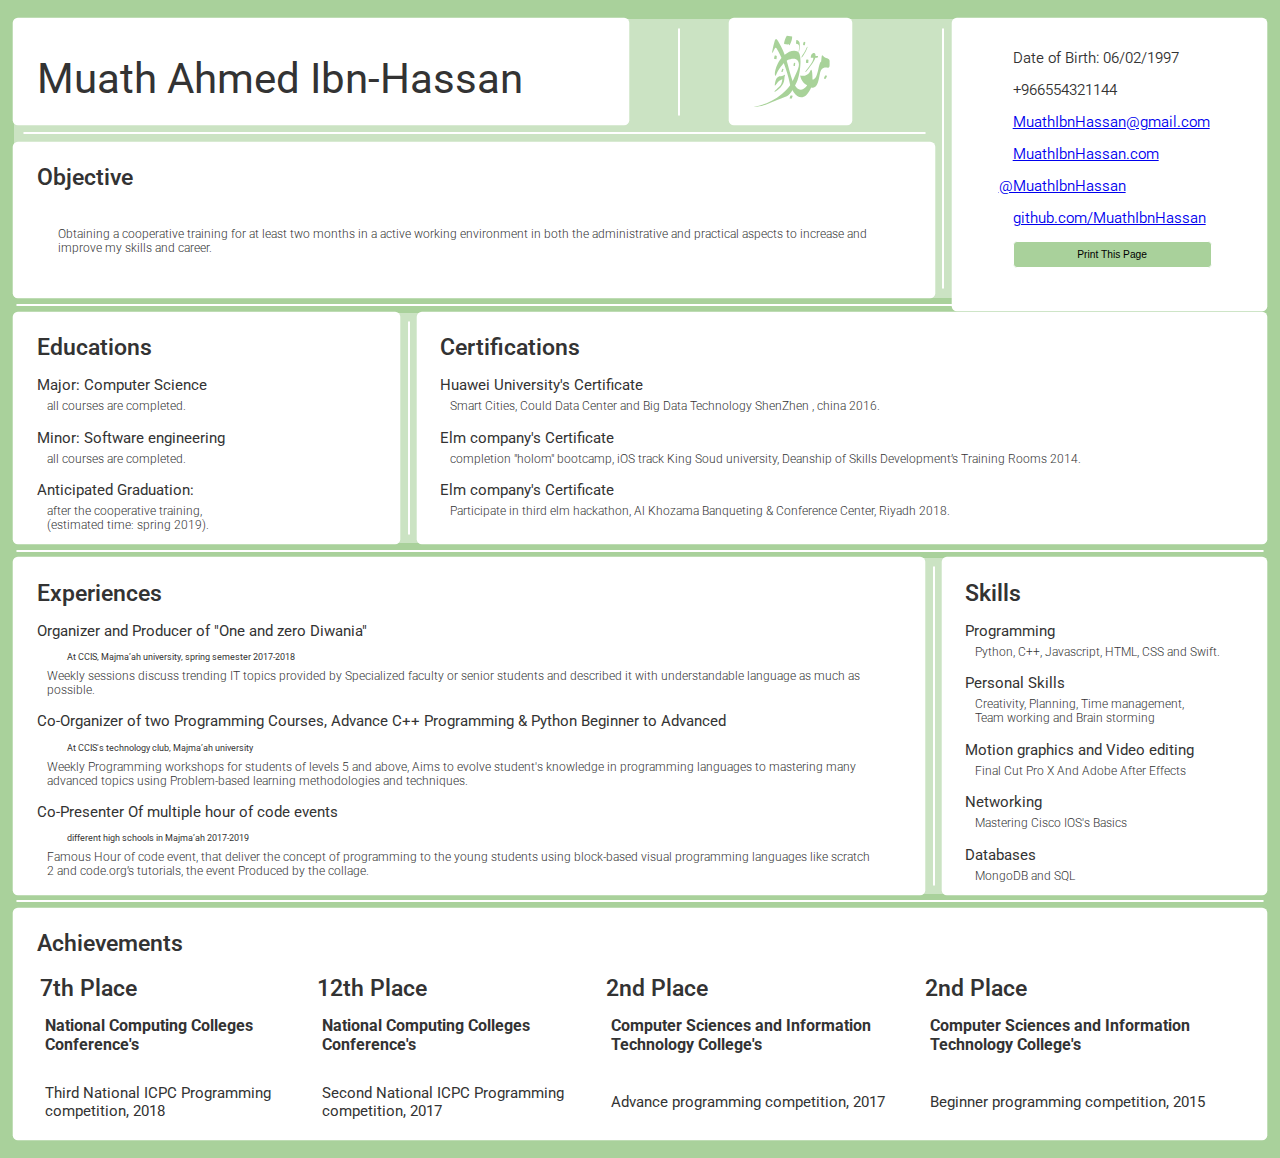
==== index.html @ 0aa9b255 "Update index.html" ====
﻿<!DOCTYPE html>
<html>

<head>
    <link rel="stylesheet" href="/wss/fonts?families=SF+Pro,v2|SF+Pro+Icons,v1" type="text/css" media="all" />
    <link href='https://fonts.googleapis.com/css?family=Roboto:100,300,350,400,500' rel='stylesheet'>
    <link rel="stylesheet" type="text/css" href="style.css">
</head>

<body>

    <div class="container flexed" id="header">
        <div>
            <div id="name-and-objective">
                <div id="my-logo-div">
                    <div id="name" class="card left">
                        <h1>Muath Ahmed Ibn-Hassan</h1>
                    </div>
                    <hr />
                    <div class="card right">
                        <img id="my-logo" src="resourses/myLogo.svg" alt="Muath Ahmed Ibn-Hassan">
                    </div>
                </div>
                <hr />
                <div></div>
            </div>

            <div class="card right" id="objective">
                <h1>
                    Objective
                </h1>
                <p>
                    Obtaining a cooperative training for at least two months in a active
                    working environment in both the administrative and practical aspects to
                    increase and improve my skills and career.
                </p>
            </div>
        </div>
        <hr />
        <div>
            <div class=" card" id="contacts">
                <table>
                    <tr>
                        <td class="indented">
                            <p>
                                Date of Birth: 06/02/1997
                            </p>
                        </td>
                    </tr>
                    <tr>
                        <td class="indented">
                            <p>
                                +966554321144
                            </p>
                        </td>
                    </tr>
                    <tr>
                        <td class="indented">
                            <p>
                                <a href="mailto:MuathIbnHassan@gmail.com">MuathIbnHassan@gmail.com</a>
                            </p>
                        </td>
                    </tr>
                    <tr>
                        <td class="indented">
                            <p>
                                <a href="https://MuathIbnHassan.com">MuathIbnHassan.com</a>
                            </p>
                        </td>
                    </tr>
                    <tr>
                        <td>
                            <p>
                                <a href="https://twitter.com/MuathIbnHassan">@MuathIbnHassan</a>
                            </p>
                        </td>
                    </tr>
                    <tr>
                        <td class="indented">
                            <p>
                                <a href="https://github.com/MuathIbnHassan">github.com/MuathIbnHassan</a>
                            </p>
                        </td>
                    </tr>
                    <tr>
                        <td class="indented">
                            <button onclick="CVprint()" id="print-button">Print This Page</button>
                        </td>
                    </tr>
                </table>
            </div>
        </div>
    </div>
    <hr />
    <div class="container">
        <div class="card left">
            <h1>
                Educations
            </h1>
            <h2>
                Major: Computer Science
            </h2>
            <p>
                all courses are completed.
            </p>
            <h2>
                Minor: Software engineering
            </h2>
            <p>
                all courses are completed.
            </p>
            <h2>
                Anticipated Graduation:
            </h2>
            <p>
                after the cooperative training,<br>(estimated time: spring 2019).
            </p>
        </div>
        <hr />
        <div class="card right">
            <h1>
                Certifications
            </h1>
            <h2>
                Huawei University's Certificate
            </h2>
            <p>
                Smart Cities, Could Data Center and Big Data Technology ShenZhen , china
                2016.
            </p>
            <h2>
                Elm company's Certificate
            </h2>
            <p>
                completion "holom" bootcamp, iOS track King Soud university, Deanship of
                Skills Development’s Training Rooms 2014.
            </p>
            <h2>
                Elm company's Certificate
            </h2>
            <p>
                Participate in third elm hackathon, Al Khozama Banqueting &amp;
                Conference Center, Riyadh 2018.
            </p>
        </div>
    </div>
    <hr />
    <div class="container" id="ExperiencesAndSkills">
        <div class="card left">
            <h1>
                Experiences
            </h1>
            <h2>
                Organizer and Producer of "One and zero Diwania"
            </h2>
            <small>
                At CCIS, Majma’ah university, spring semester 2017-2018
            </small>
            <p>
                Weekly sessions discuss trending IT topics
                provided by Specialized faculty or senior students and described it with
                understandable language as much as possible.
            </p>
            <h2>
                Co-Organizer of two Programming Courses, Advance C++ Programming & Python Beginner to Advanced
            </h2>
            <small>
                At CCIS's technology club, Majma’ah university

            </small>
            <p>
                Weekly Programming workshops for students of levels 5 and above, Aims to evolve student's knowledge
                in programming languages to mastering many advanced topics using Problem-based learning methodologies
                and techniques.

            </p>
            <h2>
                Co-Presenter Of multiple hour of code events
            </h2>

            <small>
                different high schools in Majma’ah
                2017-2019
            </small>
            <p>
                Famous Hour of code event, that deliver the concept of
                programming to the young students using block-based visual programming
                languages like scratch 2 and code.org’s tutorials, the event Produced by
                the collage.
            </p>

        </div>
        <hr />
        <div class="card right">
            <h1>
                Skills
            </h1>
            <h2>
                Programming
            </h2>
            <p>
                Python, C++, Javascript, HTML, CSS and Swift.
            </p>

            <h2>
                Personal Skills
            </h2>
            <p>
                Creativity, Planning, Time management,<br>Team working and Brain storming
            </p>
            <h2>
                Motion graphics and Video editing
            </h2>
            <p>
                Final Cut Pro X And Adobe After Effects</p>
            <h2>
                Networking
            </h2>
            <p>
                Mastering Cisco IOS's Basics
            </p>
            <h2>
                Databases
            </h2>
            <p>
                MongoDB and SQL
            </p>
        </div>
    </div>
    <hr>
    <div class="card standAlone" id="achievements">
        <h1>
            Achievements
        </h1>

        <table>
            <tr>
                <th>
                    <h1>7th Place</h1>
                </th>
                <th>
                    <h1>
                        12th Place</h1>
                </th>
                <th>
                    <h1>
                        2nd Place
                    </h1>
                </th>
                <th>
                    <h1>
                        2nd Place
                    </h1>
                </th>
            </tr>
            <tr>
                <td>
                    <h4>National Computing
                        Colleges Conference's</h4>
                </td>
                <td>
                    <h4>National Computing
                        Colleges Conference's</h4>
                </td>
                <td>
                    <h4>Computer Sciences and Information Technology College's</h4>
                </td>
                <td>
                    <h4>Computer Sciences and Information Technology College's</h4>
                </td>
            </tr>
            <tr>
                <td>
                    <h2>Third National ICPC Programming competition, 2018</h2>
                </td>
                <td>
                    <h2>
                        Second National ICPC Programming competition, 2017
                    </h2>
                </td>
                <td>
                    <h2>Advance programming competition, 2017</h2>
                </td>
                <td>
                    <h2>Beginner programming competition, 2015</h2>
                </td>
            </tr>
        </table>
    </div>
</body>

<script>
    function CVprint() {
        document.getElementById('print-button').style.display = 'none';
        window.print();
        document.getElementById('print-button').style.display = 'initial';
    }
</script>

</html>
---- style.css ----
﻿:root {
    --inner-color-red: 255;
    --inner-color-blue: 255;
    --inner-color-green: 255;
    --innerColor: rgb(var(--inner-color-red), var(--inner-color-green), var(--inner-color-blue));

    --background-color-red: 169;
    --background-color-green: 209;
    --background-color-blue: 155;
    --background-color: rgb(var(--background-color-red), var(--background-color-green), var(--background-color-blue));
    --background-opacity: 40%;
    --border-radios: 0.3vw;

    --hr-border: 0.125vw;

    --hr-margin-vertical: 0.2vw;
    --hr-margin: calc((var(--hr-border) + var(--hr-margin-vertical)) * 2);

    --hr-margin-horizontal: 0.7vw;
    --div-hr-margin: calc((var(--hr-border) + var(--hr-margin-vertical)) * 2);

    --hr-height: calc((var(--hr-border) + var(--hr-margin-vertical)));

    --font-parent-size-unit: calc(((1vw + 1vh - 0.15vh)/ 2));
    --font-size-unit: calc(var(--font-parent-size-unit));
}

@page {
    size: auto;
    margin: 0mm;
}

html {
    display: flex;
}

body {
    background-color: var(--background-color);
    font-family: "SF Pro Text",
        "SF Pro Icons",
        "Roboto",
        "Arial",
        sans-serif;
    color: #333333;

    padding: 1.25vh 0;
    display: grid;
    grid-template: max-content var(--hr-height) max-content var(--hr-height) max-content var(--hr-height) max-content var(--hr-height) max-content;

}


hr {
    height: 0;
    border: var(--hr-border) solid var(--innerColor);
    border-radius: var(--border-radios);
    padding: 0;
    margin: 0.5vw var(--hr-margin);
}

div hr {
    margin: var(--div-hr-margin);
    height: auto;
}

h1 {
    font-size: calc(2.25 * var(--font-size-unit));
    font-weight: 550;
    margin-right: auto;

    margin-block-end: calc(1 * var(--font-size-unit));
}

h2 {
    font-size: calc(1.5 * var(--font-size-unit));
    font-weight: 400;
    margin-block-start: calc(1.5 * var(--font-size-unit));
    margin-block-end: calc(0.5 * var(--font-size-unit));
}

p {

    font-size: calc(1.2 * var(--font-size-unit));
    font-weight: 300;
    margin-block-start: calc(0.5 * var(--font-size-unit));
    margin-block-end: calc(0.5 * var(--font-size-unit));
    padding: 0px 10px;
    max-width: 65vw;
}

small {
    padding: 0px 30px;
    font-size: calc(0.9 * var(--font-size-unit));
    margin-block-start: calc(0.5 * var(--font-size-unit));
    margin-block-end: calc(0.5 * var(--font-size-unit));
}

th h1,
td h4,
td p {
    margin-block-start: 0.4vw;
    margin-block-end: 0;
}

table,
th,
td {
    margin-top: auto;
    margin-bottom: auto;
}

td {
    border: solid transparent calc(0.5 * var(--font-size-unit));
}

th {
    text-align: left;
}

.container {
    display: grid;
    grid-template-columns: auto min-content auto;
    background-color: rgba(var(--inner-color-red), var(--inner-color-green), var(--inner-color-blue), var(--background-opacity));
    border-radius: var(--border-radios);
    margin: 0 0.5vw;

}

.card {
    border: solid 0.25vw var(--innerColor);
    box-shadow: 0 0 0 0.1vw var(--innerColor);
    border-radius: var(--border-radios);
    background-color: var(--innerColor);
    padding: calc(12px - 1vh) 1.5vw;
    height: auto;

}

.standAlone {
    max-height: 100%;
    margin: 0 0.5vw;
}

.flexed {
    display: flex;

}

.left {
    width: auto;
}

.right {
    width: auto;
}

.indented {
    text-indent: calc(1.375 * var(--font-size-unit))
}

#header {
    display: grid;
    grid-template-columns: auto min-content min-content;
}

#name h1 {
    font-weight: 400;
    font-size: 3.3vw;
}

#name-and-objective {
    display: grid;
    grid-template-rows: auto min-content auto;
}



#my-logo-div .right {
    padding: 0;
}

#my-logo {
    display: block;
    margin: auto;
    width: 70%;
    padding: 1vh 0;
    max-width: 9vw;
    /* 
    width: 60%;
    padding: 0;
    margin: 0px;
    margin-right: 10%;
    margin-left: 10%;
    border: 1px solid black;
    max-width: 10vw; */
}

#my-logo-div {
    display: grid;
    grid-template-columns: auto minmax(1.5vw, auto) max-content auto;
}

#my-logo-div hr {
    width: 0px;
    margin-right: auto;
    margin-left: auto;
}

#contacts {
    display: table;
    height: 100%;
}

#contacts table {
    margin: auto;
    padding: 1.75vh;
}

#contacts p {
    font-size: calc(1.5 * var(--font-size-unit));
    font-weight: 350;
    margin-top: auto;
    margin-bottom: auto;
    margin-left: auto;
    margin-right: auto;
    padding-left: 0;
}

#print-button:hover {
    background-color: rgba(var(--background-color-red), var(--background-color-green), var(--background-color-blue), var(--background-opacity));
}

#print-button {
    width: 90%;
    height: 3vh;
    font-size: calc(1 * var(--font-size-unit));
    font-weight: 350;



    background-color: var(--background-color);
    border: 1px solid var(--innerColor);
    border-radius: var(--border-radios);
}


#objective h1 {
    margin-right: 5vw;
}

#objective p {
    margin: auto;
}

#objective p,
#objective h1 {
    margin-block-end: 4vh;
}
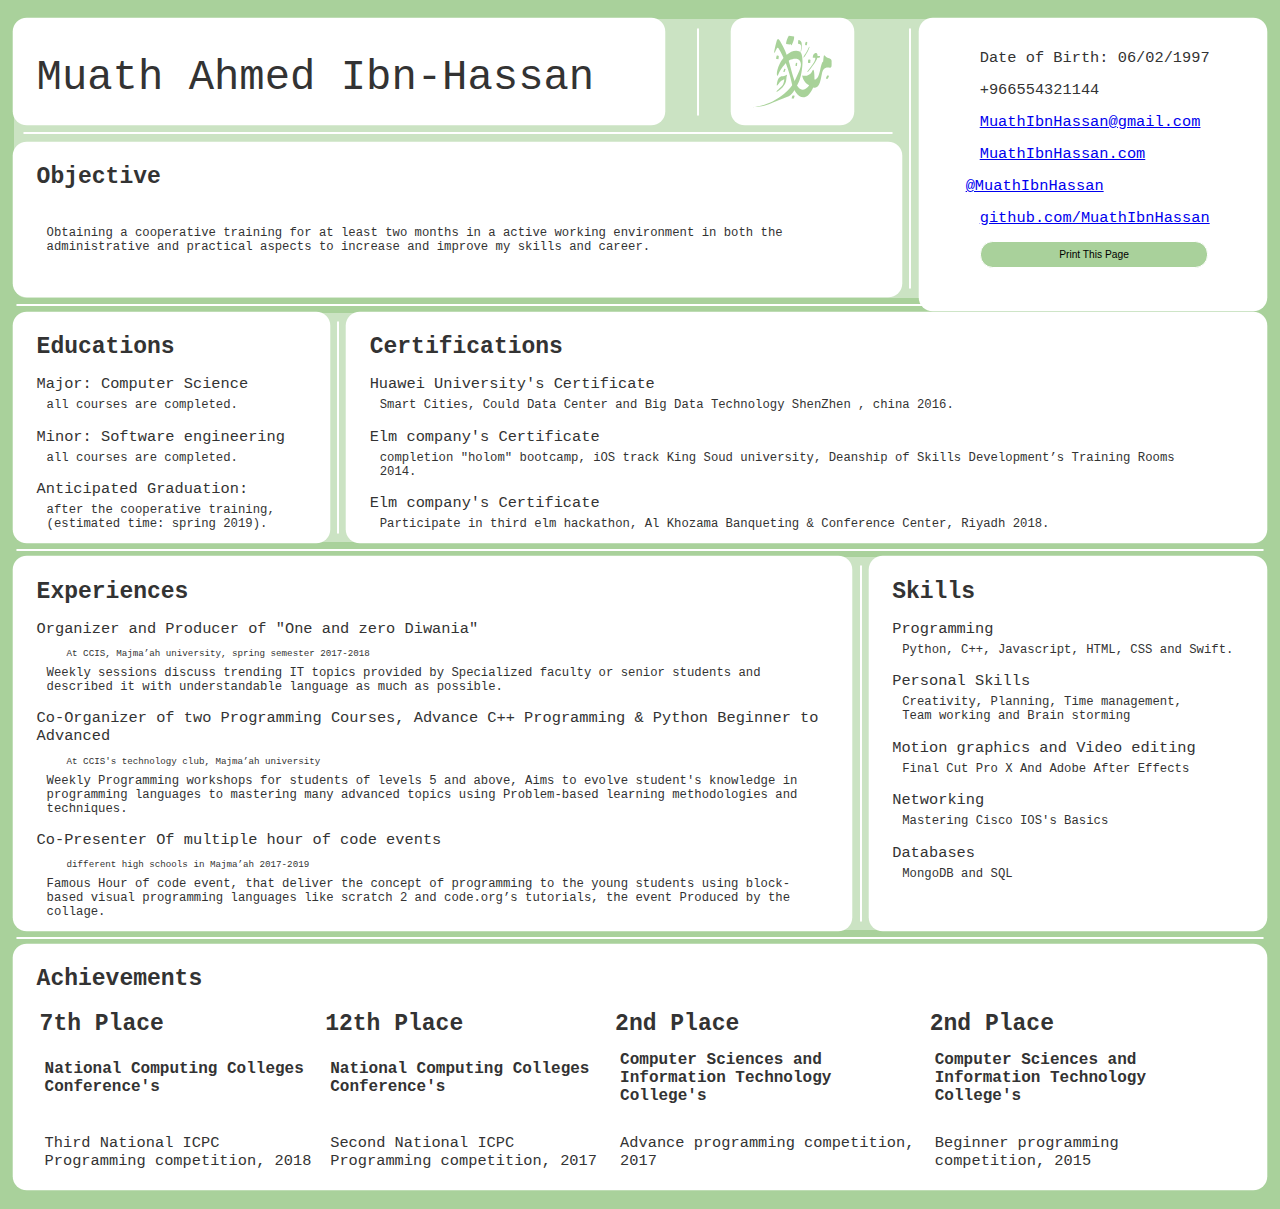
==== commit cfb80f8d: "Update index.html" ====
--- a/index.html
+++ b/index.html
@@ -2,9 +2,21 @@
 <html>
 
 <head>
-    <link rel="stylesheet" href="/wss/fonts?families=SF+Pro,v2|SF+Pro+Icons,v1" type="text/css" media="all" />
+    <script src="https://ajax.googleapis.com/ajax/libs/jquery/3.4.1/jquery.min.js"></script>
     <link href='https://fonts.googleapis.com/css?family=Roboto:100,300,350,400,500' rel='stylesheet'>
+    <link rel="stylesheet" href="/wss/fonts?families=SF+Pro,v2|SF+Pro+Icons,v1" type="text/css" media="all">
     <link rel="stylesheet" type="text/css" href="style.css">
+    <script>
+        $(document).ready(function () {
+            $("#print-button").click(function () {
+                $('link[href="style.css"]').attr('href', 'CVstyle.css');
+                $('#my-logo').attr('src', 'resourses/myLogoGray.svg');
+                setTimeout(function () { window.print(); }, 1000);
+                setTimeout(function () { $('link[href="CVstyle.css"]').attr('href', 'style.css'); $('#my-logo').attr('src', 'resourses/myLogo.svg'); }, 10000);
+            });
+        });
+    </script>
+
 </head>
 
 <body>
@@ -21,10 +33,10 @@
                         <img id="my-logo" src="resourses/myLogo.svg" alt="Muath Ahmed Ibn-Hassan">
                     </div>
                 </div>
-                <hr />
-                <div></div>
-            </div>
-
+                
+                
+            
+<hr />
             <div class="card right" id="objective">
                 <h1>
                     Objective
@@ -34,7 +46,7 @@
                     working environment in both the administrative and practical aspects to
                     increase and improve my skills and career.
                 </p>
-            </div>
+			</div></div>
         </div>
         <hr />
         <div>
@@ -83,8 +95,8 @@
                         </td>
                     </tr>
                     <tr>
-                        <td class="indented">
-                            <button onclick="CVprint()" id="print-button">Print This Page</button>
+                        <td id="print-button-parrent" class="indented">
+                            <button id="print-button">Print This Page</button>
                         </td>
                     </tr>
                 </table>
@@ -289,12 +301,4 @@
     </div>
 </body>
 
-<script>
-    function CVprint() {
-        document.getElementById('print-button').style.display = 'none';
-        window.print();
-        document.getElementById('print-button').style.display = 'initial';
-    }
-</script>
-
 </html>--- a/style.css
+++ b/style.css
@@ -9,7 +9,7 @@
     --background-color-blue: 155;
     --background-color: rgb(var(--background-color-red), var(--background-color-green), var(--background-color-blue));
     --background-opacity: 40%;
-    --border-radios: 0.3vw;
+    --border-radios: 1vw;
 
     --hr-border: 0.125vw;
 
@@ -32,15 +32,12 @@
 
 html {
     display: flex;
+    width: auto;
 }
 
 body {
     background-color: var(--background-color);
-    font-family: "SF Pro Text",
-        "SF Pro Icons",
-        "Roboto",
-        "Arial",
-        sans-serif;
+    font-family: -apple-system, Courier New, BlinkMacSystemFont, sans-serif, Arial, Roboto;
     color: #333333;
 
     padding: 1.25vh 0;
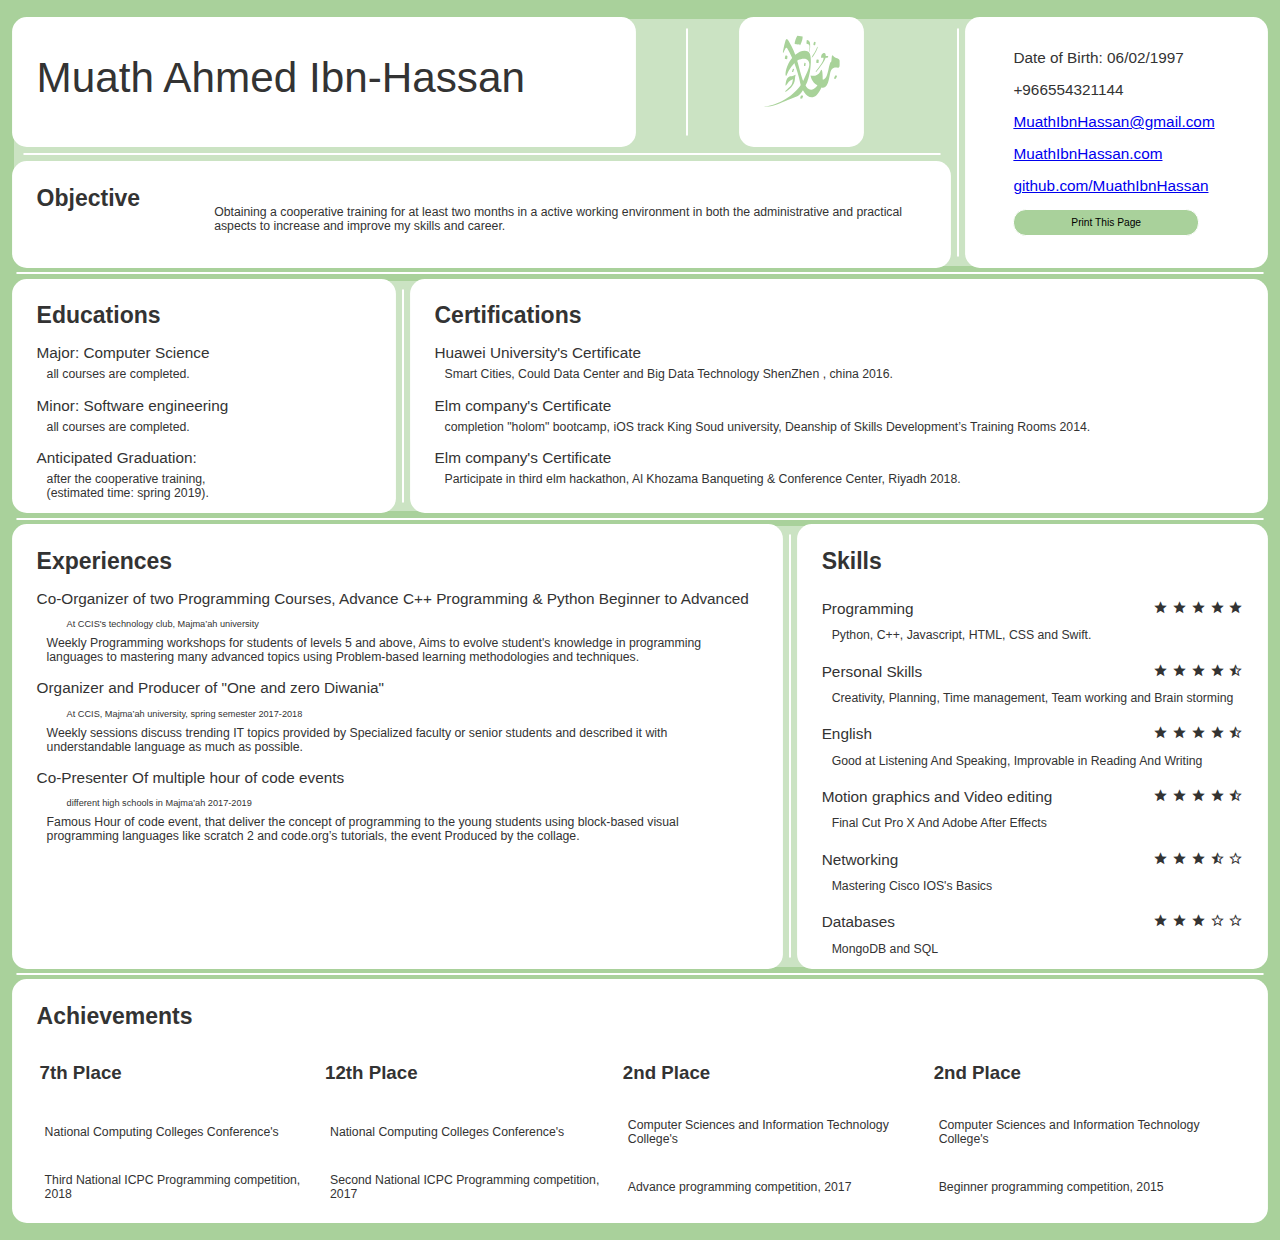
==== commit ce46867c: "UI Improvements" ====
--- a/index.html
+++ b/index.html
@@ -4,7 +4,7 @@
 <head>
     <script src="https://ajax.googleapis.com/ajax/libs/jquery/3.4.1/jquery.min.js"></script>
     <link href='https://fonts.googleapis.com/css?family=Roboto:100,300,350,400,500' rel='stylesheet'>
-    <link rel="stylesheet" href="/wss/fonts?families=SF+Pro,v2|SF+Pro+Icons,v1" type="text/css" media="all">
+    <link href="https://fonts.googleapis.com/icon?family=Material+Icons" rel="stylesheet">
     <link rel="stylesheet" type="text/css" href="style.css">
     <script>
         $(document).ready(function () {
@@ -33,48 +33,46 @@
                         <img id="my-logo" src="resourses/myLogo.svg" alt="Muath Ahmed Ibn-Hassan">
                     </div>
                 </div>
-                
-                
-            
-<hr />
-            <div class="card right" id="objective">
-                <h1>
-                    Objective
-                </h1>
-                <p>
-                    Obtaining a cooperative training for at least two months in a active
-                    working environment in both the administrative and practical aspects to
-                    increase and improve my skills and career.
-                </p>
-			</div></div>
+                <hr />
+                <div class="card right" id="objective">
+                    <h1>
+                        Objective
+                    </h1>
+                    <p>
+                        Obtaining a cooperative training for at least two months in a active
+                        working environment in both the administrative and practical aspects to
+                        increase and improve my skills and career.
+                    </p>
+                </div>
+            </div>
         </div>
         <hr />
         <div>
             <div class=" card" id="contacts">
                 <table>
                     <tr>
-                        <td class="indented">
+                        <td>
                             <p>
                                 Date of Birth: 06/02/1997
                             </p>
                         </td>
                     </tr>
                     <tr>
-                        <td class="indented">
+                        <td>
                             <p>
                                 +966554321144
                             </p>
                         </td>
                     </tr>
                     <tr>
-                        <td class="indented">
+                        <td>
                             <p>
                                 <a href="mailto:MuathIbnHassan@gmail.com">MuathIbnHassan@gmail.com</a>
                             </p>
                         </td>
                     </tr>
                     <tr>
-                        <td class="indented">
+                        <td>
                             <p>
                                 <a href="https://MuathIbnHassan.com">MuathIbnHassan.com</a>
                             </p>
@@ -83,19 +81,12 @@
                     <tr>
                         <td>
                             <p>
-                                <a href="https://twitter.com/MuathIbnHassan">@MuathIbnHassan</a>
-                            </p>
-                        </td>
-                    </tr>
-                    <tr>
-                        <td class="indented">
-                            <p>
                                 <a href="https://github.com/MuathIbnHassan">github.com/MuathIbnHassan</a>
                             </p>
                         </td>
                     </tr>
                     <tr>
-                        <td id="print-button-parrent" class="indented">
+                        <td id="print-button-parrent">
                             <button id="print-button">Print This Page</button>
                         </td>
                     </tr>
@@ -163,6 +154,19 @@
                 Experiences
             </h1>
             <h2>
+                Co-Organizer of two Programming Courses, Advance C++ Programming & Python Beginner to Advanced
+            </h2>
+            <small>
+                At CCIS's technology club, Majma’ah university
+
+            </small>
+            <p>
+                Weekly Programming workshops for students of levels 5 and above, Aims to evolve student's knowledge
+                in programming languages to mastering many advanced topics using Problem-based learning methodologies
+                and techniques.
+
+            </p>
+            <h2>
                 Organizer and Producer of "One and zero Diwania"
             </h2>
             <small>
@@ -172,19 +176,6 @@
                 Weekly sessions discuss trending IT topics
                 provided by Specialized faculty or senior students and described it with
                 understandable language as much as possible.
-            </p>
-            <h2>
-                Co-Organizer of two Programming Courses, Advance C++ Programming & Python Beginner to Advanced
-            </h2>
-            <small>
-                At CCIS's technology club, Majma’ah university
-
-            </small>
-            <p>
-                Weekly Programming workshops for students of levels 5 and above, Aims to evolve student's knowledge
-                in programming languages to mastering many advanced topics using Problem-based learning methodologies
-                and techniques.
-
             </p>
             <h2>
                 Co-Presenter Of multiple hour of code events
@@ -207,33 +198,46 @@
             <h1>
                 Skills
             </h1>
-            <h2>
-                Programming
-            </h2>
+
+            <div class="skills-header">
+                <h2>Programming</h2> <i class="material-icons">star star star star star</i>
+            </div>
             <p>
                 Python, C++, Javascript, HTML, CSS and Swift.
             </p>
 
-            <h2>
-                Personal Skills
-            </h2>
-            <p>
-                Creativity, Planning, Time management,<br>Team working and Brain storming
-            </p>
-            <h2>
-                Motion graphics and Video editing
-            </h2>
-            <p>
-                Final Cut Pro X And Adobe After Effects</p>
-            <h2>
-                Networking
-            </h2>
+            <div class="skills-header">
+                <h2>Personal Skills</h2> <i class="material-icons">star star star star star_half</i>
+            </div>
+            <p>
+                Creativity, Planning, Time management, Team working and Brain storming
+            </p>
+
+            <div class="skills-header">
+                <h2>English </h2> <i class="material-icons">star star star star star_half</i>
+            </div>
+            <p>
+                Good at Listening And Speaking, Improvable in Reading And Writing
+            </p>
+
+            <div class="skills-header">
+                <h2>Motion graphics and Video editing</h2> <i class="material-icons">star star star star
+                    star_half</i>
+            </div>
+            <p>
+                Final Cut Pro X And Adobe After Effects
+            </p>
+
+            <div class="skills-header">
+                <h2>Networking</h2> <i class="material-icons">star star star star_half star_border</i>
+            </div>
             <p>
                 Mastering Cisco IOS's Basics
             </p>
-            <h2>
-                Databases
-            </h2>
+
+            <div class="skills-header">
+                <h2>Databases</h2> <i class="material-icons">star star star star_border star_border</i>
+            </div>
             <p>
                 MongoDB and SQL
             </p>
@@ -248,53 +252,53 @@
         <table>
             <tr>
                 <th>
-                    <h1>7th Place</h1>
+                    <h3>7th Place</h3>
                 </th>
                 <th>
-                    <h1>
-                        12th Place</h1>
+                    <h3>
+                        12th Place</h3>
                 </th>
                 <th>
-                    <h1>
+                    <h3>
                         2nd Place
-                    </h1>
+                    </h3>
                 </th>
                 <th>
-                    <h1>
+                    <h3>
                         2nd Place
-                    </h1>
+                    </h3>
                 </th>
             </tr>
             <tr>
                 <td>
-                    <h4>National Computing
-                        Colleges Conference's</h4>
-                </td>
-                <td>
-                    <h4>National Computing
-                        Colleges Conference's</h4>
-                </td>
-                <td>
-                    <h4>Computer Sciences and Information Technology College's</h4>
-                </td>
-                <td>
-                    <h4>Computer Sciences and Information Technology College's</h4>
+                    <h5>National Computing
+                        Colleges Conference's</h5>
+                </td>
+                <td>
+                    <h5>National Computing
+                        Colleges Conference's</h5>
+                </td>
+                <td>
+                    <h5>Computer Sciences and Information Technology College's</h5>
+                </td>
+                <td>
+                    <h5>Computer Sciences and Information Technology College's</h5>
                 </td>
             </tr>
             <tr>
                 <td>
-                    <h2>Third National ICPC Programming competition, 2018</h2>
-                </td>
-                <td>
-                    <h2>
+                    <p>Third National ICPC Programming competition, 2018</p>
+                </td>
+                <td>
+                    <p>
                         Second National ICPC Programming competition, 2017
-                    </h2>
-                </td>
-                <td>
-                    <h2>Advance programming competition, 2017</h2>
-                </td>
-                <td>
-                    <h2>Beginner programming competition, 2015</h2>
+                    </p>
+                </td>
+                <td>
+                    <p>Advance programming competition, 2017</p>
+                </td>
+                <td>
+                    <p>Beginner programming competition, 2015</p>
                 </td>
             </tr>
         </table>
--- a/style.css
+++ b/style.css
@@ -31,13 +31,14 @@
 }
 
 html {
-    display: flex;
+
     width: auto;
+
 }
 
 body {
     background-color: var(--background-color);
-    font-family: -apple-system, Courier New, BlinkMacSystemFont, sans-serif, Arial, Roboto;
+    font-family: -apple-system, BlinkMacSystemFont, sans-serif, Arial, Roboto;
     color: #333333;
 
     padding: 1.25vh 0;
@@ -68,11 +69,18 @@
     margin-block-end: calc(1 * var(--font-size-unit));
 }
 
-h2 {
+h2,
+.material-icons {
     font-size: calc(1.5 * var(--font-size-unit));
     font-weight: 400;
     margin-block-start: calc(1.5 * var(--font-size-unit));
     margin-block-end: calc(0.5 * var(--font-size-unit));
+}
+
+.skills-header {
+    display: grid;
+    grid-template-columns: auto min-content min-content min-content min-content min-content;
+
 }
 
 p {
@@ -92,12 +100,19 @@
     margin-block-end: calc(0.5 * var(--font-size-unit));
 }
 
-th h1,
-td h4,
+th h4,
+td h5,
 td p {
-    margin-block-start: 0.4vw;
-    margin-block-end: 0;
-}
+    margin-block-start: 0.5vw;
+    margin-block-end: 0.5vw;
+    padding: 0 5px 0 0;
+}
+
+td h5 {
+    font-size: calc(1.2 * var(--font-size-unit));
+    font-weight: 500;
+}
+
 
 table,
 th,
@@ -125,7 +140,7 @@
 
 .card {
     border: solid 0.25vw var(--innerColor);
-    box-shadow: 0 0 0 0.1vw var(--innerColor);
+    box-shadow: 0 0 0 0.15vw var(--innerColor);
     border-radius: var(--border-radios);
     background-color: var(--innerColor);
     padding: calc(12px - 1vh) 1.5vw;
@@ -168,6 +183,8 @@
 #name-and-objective {
     display: grid;
     grid-template-rows: auto min-content auto;
+    height: 100%;
+
 }
 
 
@@ -204,8 +221,9 @@
 }
 
 #contacts {
-    display: table;
     height: 100%;
+    box-sizing: border-box;
+    -webkit-box-sizing: border-box;
 }
 
 #contacts table {
@@ -240,6 +258,15 @@
     border-radius: var(--border-radios);
 }
 
+#objective {
+    display: grid;
+    grid-template-columns: auto auto;
+}
+
+#material-icon {
+    font-size: inherit;
+    padding: 10px
+}
 
 #objective h1 {
     margin-right: 5vw;
@@ -251,5 +278,5 @@
 
 #objective p,
 #objective h1 {
-    margin-block-end: 4vh;
+    margin-block-end: 3vh;
 }